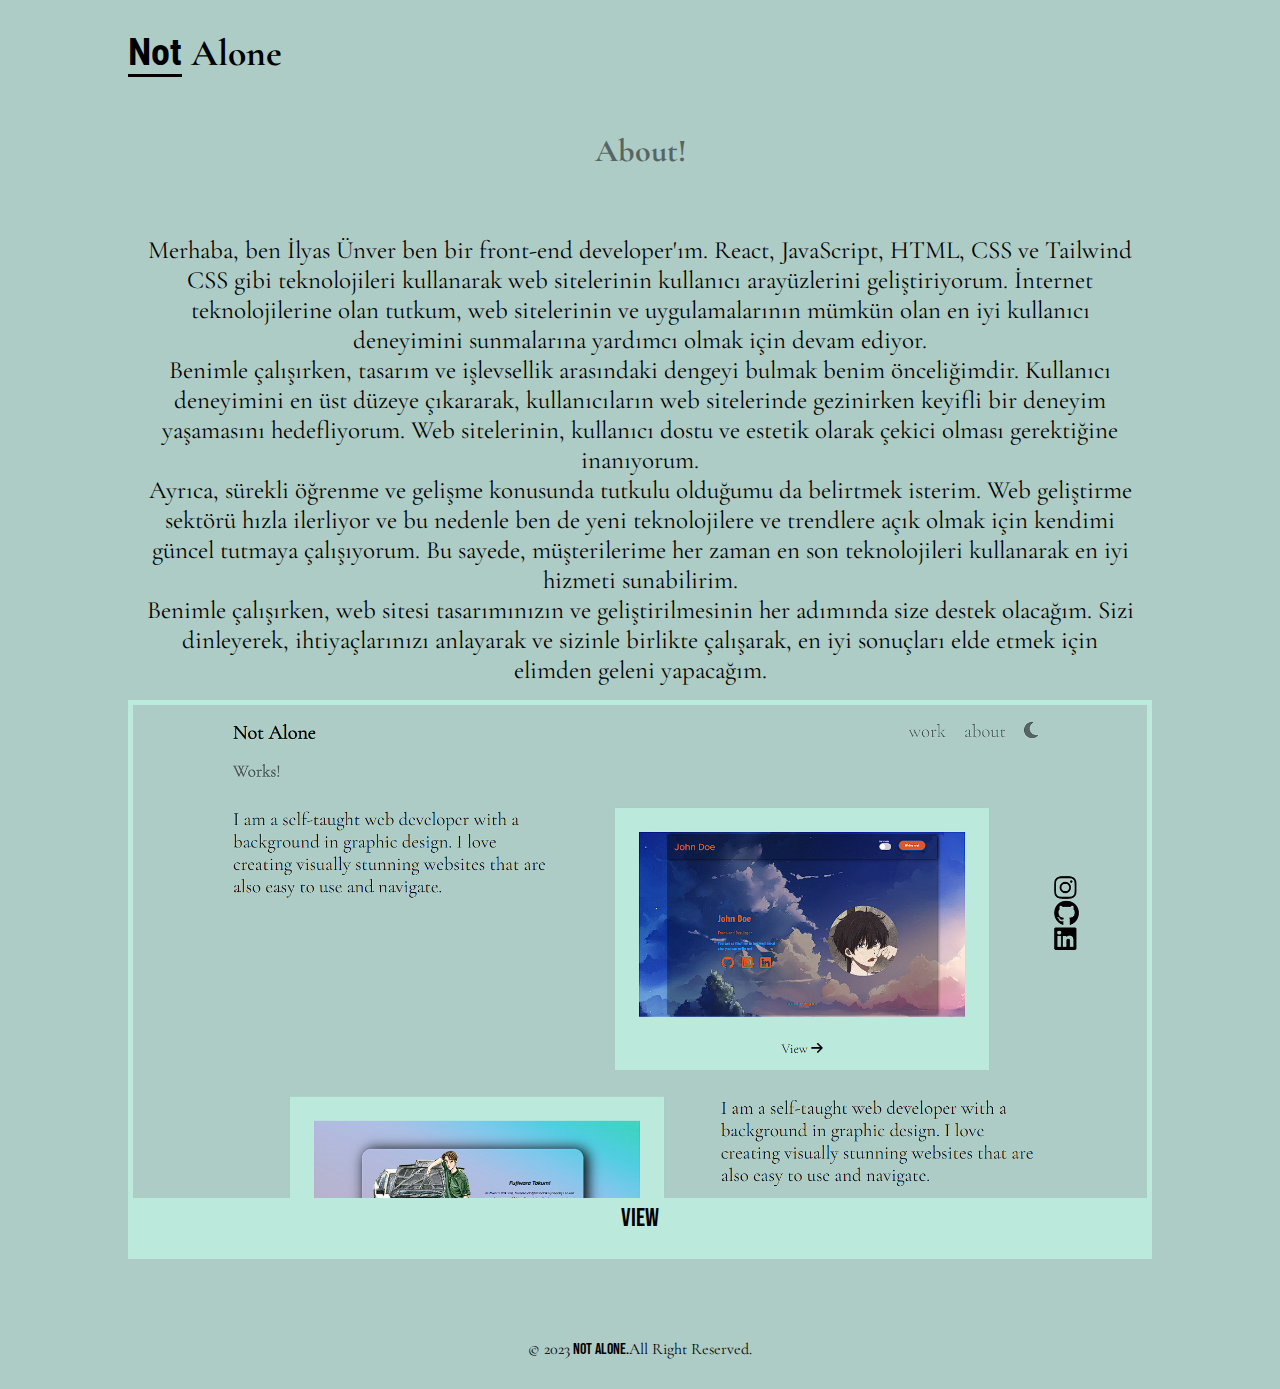
==== about.html @ a909c5f2 "Add files via upload" ====
<html lang="en">

<head>
    <meta charset="UTF-8">
    <meta http-equiv="X-UA-Compatible" content="IE=edge">
    <meta name="viewport" content="width=device-width, initial-scale=1.0">
    <link rel="stylesheet" href="https://cdnjs.cloudflare.com/ajax/libs/font-awesome/6.4.0/css/all.min.css"
        integrity="sha512-iecdLmaskl7CVkqkXNQ/ZH/XLlvWZOJyj7Yy7tcenmpD1ypASozpmT/E0iPtmFIB46ZmdtAc9eNBvH0H/ZpiBw=="
        crossorigin="anonymous" referrerpolicy="no-referrer" />
    <title>Document</title>
    <link rel="stylesheet" href="style.css">
</head>

<body id="body">
    <div class="container">
        <div class="navbar">
            <div class="logo">
                <a href="./index.html">
                    <h2><span style="border-bottom: 3px solid black;">Not</span> Alone</h2>
                </a>
            </div>
            <div class="navbar-menu">
                <ul id="menuItems">
                    <li>
                        <a href="./index.html">home</a>
                        <a href="./work.html">work</a>
                        <a href="./about.html" style="border-bottom: 3px solid black;">about</a>
                        <a href="" onclick="toggleDarkMode()" id="darkmode"><i class="fa-solid fa-moon"></i></a>
                    </li>
                </ul>
                <i class="fa fa-solid fa-bars" id="menuIcon"></i>
            </div>
        </div>
        <h1 id="title">About!</h1>
        <div class="home">
            <p id="home-p3">
                Merhaba, ben İlyas Ünver ben bir front-end developer'ım. React, JavaScript, HTML, CSS ve Tailwind CSS
                gibi teknolojileri kullanarak web sitelerinin kullanıcı arayüzlerini geliştiriyorum. İnternet
                teknolojilerine olan tutkum, web sitelerinin ve uygulamalarının mümkün olan en iyi kullanıcı deneyimini
                sunmalarına yardımcı olmak için devam ediyor. <br>

                Benimle çalışırken, tasarım ve işlevsellik arasındaki dengeyi bulmak benim önceliğimdir. Kullanıcı
                deneyimini en üst düzeye çıkararak, kullanıcıların web sitelerinde gezinirken keyifli bir deneyim
                yaşamasını hedefliyorum. Web sitelerinin, kullanıcı dostu ve estetik olarak çekici olması gerektiğine
                inanıyorum. <br>

                Ayrıca, sürekli öğrenme ve gelişme konusunda tutkulu olduğumu da belirtmek isterim. Web geliştirme
                sektörü hızla ilerliyor ve bu nedenle ben de yeni teknolojilere ve trendlere açık olmak için kendimi
                güncel tutmaya çalışıyorum. Bu sayede, müşterilerime her zaman en son teknolojileri kullanarak en iyi
                hizmeti sunabilirim.    <br>

                Benimle çalışırken, web sitesi tasarımınızın ve geliştirilmesinin her adımında size destek olacağım.
                Sizi dinleyerek, ihtiyaçlarınızı anlayarak ve sizinle birlikte çalışarak, en iyi sonuçları elde etmek
                için elimden geleni yapacağım.
            </p>
            <div class="view">
            </div>
            <div class="image-container">
                <div class="image">
                    <img src="./images/work5.png" alt="">
                    <a href="./index.html" style="font-size: 25px; margin-bottom: 25px; justify-content: center;">View <i
                            class="fa-solid fa-arrow-right"
                            style="align-items: center; justify-content: center; text-align: center;"></i></a>
                </div>
            </div>
        </div>
        <p style="display: flex; justify-content: center; text-align: center; align-items: center; margin-top: 80px;">
            © 2023 <a href="https://github.com/IlyasUnver" target="_blank" style="padding-left: 3px;">Not Alone.</a>All
            Right Reserved.</p>
    </div>
    <div class="links">
        <p style="font-size: 13px; font-weight: bold; justify-content: center; align-items: center; text-align: start;">
            Contact <br> with me </p>
        <a href="https://www.instagram.com/ilyas.unver/" target="_blank"><i
                class="fa-brands fa-instagram fa-3x"></i></a>
        <a href="https://github.com/IlyasUnver" target="_blank"><i class="fa-brands fa-github fa-3x"></i></a>
        <a href="https://www.linkedin.com/in/ilyas-%C3%BCnver-540224268/" target="_blank"><i
                class="fa-brands fa-linkedin fa-3x"></i></a>
    </div>
    <script src="script.js"></script>
</body>

</html>
---- style.css ----
@import url('https://fonts.googleapis.com/css2?family=Cormorant+Garamond&display=swap');
@import url('https://fonts.googleapis.com/css2?family=Bebas+Neue&display=swap');
@import url('https://fonts.googleapis.com/css2?family=Playball&display=swap');
@import url('https://fonts.googleapis.com/css2?family=Major+Mono+Display&display=swap');
@import url('https://fonts.googleapis.com/css2?family=Holtwood+One+SC&display=swap');
@import url('https://fonts.googleapis.com/css2?family=Roboto+Condensed&display=swap');

*{
    margin: 0;
    padding: 0;
    box-sizing: border-box;
    list-style-type: none;
    text-decoration: none;
    font-family: 'Cormorant Garamond', serif;
}

span{
    /**/
    font-family: 'Roboto Condensed', sans-serif;
}

#body{
    overflow: hidden;
}

a{
    color: black;
    font-family: 'Bebas Neue', cursive;
}

body{
    background-color: #aeccc6;
}

.dark-mode{
    background-color: #757a79;
}

.links{
    display: flex;
    flex-direction: column;
    position: sticky;
    bottom: 50%;
    left: 90%;
    margin: 0px 25px;
    padding: 0px 15px;
    width: 90px;
}

.container{
    width: 80%;
    margin: auto;
}

.navbar{
    display: flex;
    justify-content: space-between;
    margin: 30px 0px;
}

.logo{
    font-size: 25px;
    cursor: pointer;
}

.navbar-menu ul li a{
    padding: 0px 15px;
    font-size: 35px;
    opacity: 0.5;
}

.navbar-menu ul li a:hover{
    opacity: 2;
}

.home{
    margin: 50px 0px;
    display: flex;
}

h1{
    margin: 20px 0px;
    opacity: 0.5;
}

.home p{
    font-size: 35px;
    width: 50%;
}

.image-container{
    background-color: #bbe9db;
    width: 700px;
    margin: auto;
    display: flex;
}

#menuIcon{
    display: none;
}

.image{
    display: flex;
    flex-direction: column;
    align-items: center;
    text-align: center;
    justify-content: center;
}

.image img{
    width: 700px;
    height: auto;
    padding: 45px;
    align-items: center;
    justify-content: center;
    text-align: center;
}

.home p a{
    border: 1px solid black;
    border-radius: 15px;
    padding: 5px;
}

#home-p2{
    font-size: 23px;
    justify-content: center;
    text-align: center;
    align-items: center;
    padding: 15px;
}

#home-p3{
    font-size: 25px;
    padding: 15px;
}

#home-p{
    font-size: 35px;
}

hr{
    color: black;
    background-color: black;
}

@media only screen and (max-width:1300px){
    #body{
        overflow: visible;
    }
    
    .logo{
        font-size: 25px;
    }

    #title{
        display: flex;
        justify-content: center;
        text-align: center;
        align-items: center;
        margin-top: 55px;
    }

    h1{
        padding: 0px;
        margin: 0px;
    }

    .home{
        display: block;
        overflow: scroll;
    }
    .home p{
        width: 90%;
    }
    #home-p{
        width: 100%;
        font-size: 25px;
        padding: 15px;
        justify-content: center;
        align-items: center;
        text-align: center;
    }
    #home-p2{
        width: 100%;
        font-size: 25px;
        padding: 15px;
        justify-content: center;
        align-items: center;
        text-align: center;
    }
    #home-p3{
        width: 100%;
        font-size: 25px;
        padding: 15px;
        justify-content: center;
        align-items: center;
        text-align: center;
    }
    .image-container{
        width: 100%;
        height: auto;
    }
    .image img{
        width: 100%;
        padding: 5px;
    }
    .links{
        width: 90%;
        display: flex;
        position: inherit;
        flex-direction: row;
        justify-content: center;
        align-items: center;
        text-align: center;
        margin: 15px;
    }
    .links p{
        display: none;
    }
    
    #menuItems{
        display: none;
    }

    #menuItems.active{
        display: flex;
        flex-direction: column;
        position: absolute;
        background-color: bisque;
        top: 7%;
        left: 5%;
        transform: translateX(-50%, -50%);
        margin: 20px 0px;
    }
    #menuIcon{
        display: block;
        font-size: 35px;
        padding: 6px 0px;
    }
}
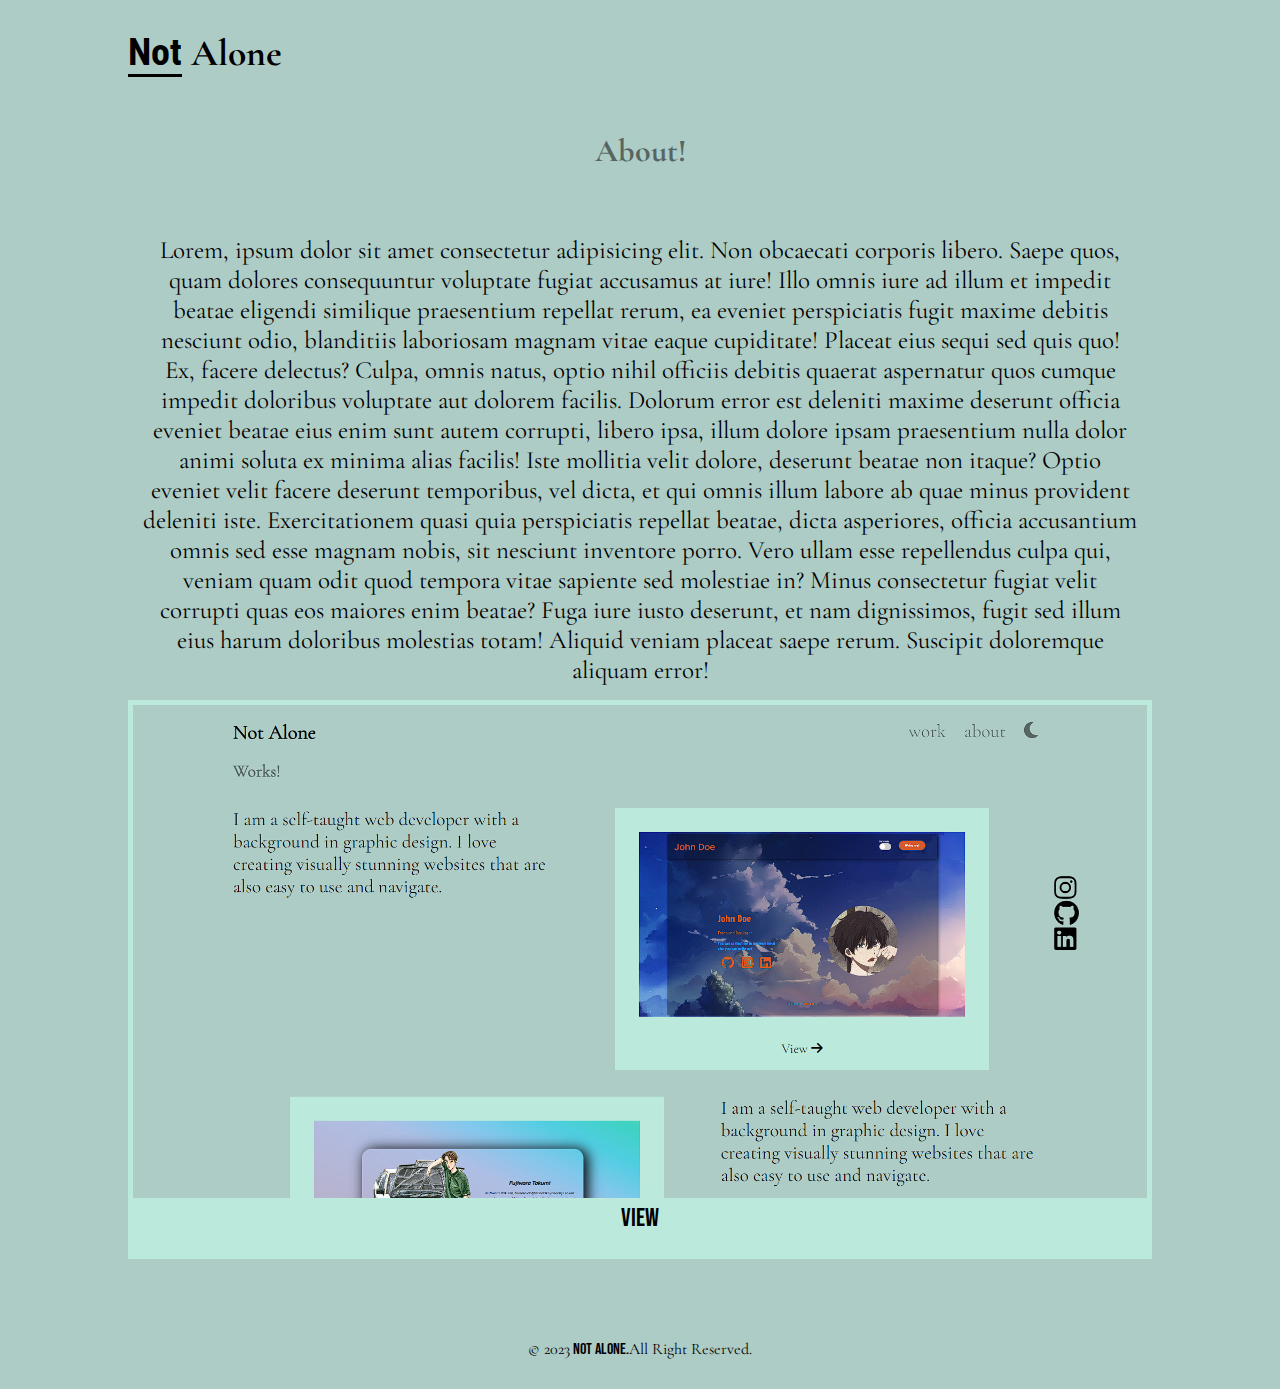
==== commit 33c70550: "Update about.html" ====
--- a/about.html
+++ b/about.html
@@ -7,7 +7,7 @@
     <link rel="stylesheet" href="https://cdnjs.cloudflare.com/ajax/libs/font-awesome/6.4.0/css/all.min.css"
         integrity="sha512-iecdLmaskl7CVkqkXNQ/ZH/XLlvWZOJyj7Yy7tcenmpD1ypASozpmT/E0iPtmFIB46ZmdtAc9eNBvH0H/ZpiBw=="
         crossorigin="anonymous" referrerpolicy="no-referrer" />
-    <title>Document</title>
+    <title>Not Alone | Portfolio website</title>
     <link rel="stylesheet" href="style.css">
 </head>
 
@@ -34,24 +34,7 @@
         <h1 id="title">About!</h1>
         <div class="home">
             <p id="home-p3">
-                Merhaba, ben İlyas Ünver ben bir front-end developer'ım. React, JavaScript, HTML, CSS ve Tailwind CSS
-                gibi teknolojileri kullanarak web sitelerinin kullanıcı arayüzlerini geliştiriyorum. İnternet
-                teknolojilerine olan tutkum, web sitelerinin ve uygulamalarının mümkün olan en iyi kullanıcı deneyimini
-                sunmalarına yardımcı olmak için devam ediyor. <br>
-
-                Benimle çalışırken, tasarım ve işlevsellik arasındaki dengeyi bulmak benim önceliğimdir. Kullanıcı
-                deneyimini en üst düzeye çıkararak, kullanıcıların web sitelerinde gezinirken keyifli bir deneyim
-                yaşamasını hedefliyorum. Web sitelerinin, kullanıcı dostu ve estetik olarak çekici olması gerektiğine
-                inanıyorum. <br>
-
-                Ayrıca, sürekli öğrenme ve gelişme konusunda tutkulu olduğumu da belirtmek isterim. Web geliştirme
-                sektörü hızla ilerliyor ve bu nedenle ben de yeni teknolojilere ve trendlere açık olmak için kendimi
-                güncel tutmaya çalışıyorum. Bu sayede, müşterilerime her zaman en son teknolojileri kullanarak en iyi
-                hizmeti sunabilirim.    <br>
-
-                Benimle çalışırken, web sitesi tasarımınızın ve geliştirilmesinin her adımında size destek olacağım.
-                Sizi dinleyerek, ihtiyaçlarınızı anlayarak ve sizinle birlikte çalışarak, en iyi sonuçları elde etmek
-                için elimden geleni yapacağım.
+                Lorem, ipsum dolor sit amet consectetur adipisicing elit. Non obcaecati corporis libero. Saepe quos, quam dolores consequuntur voluptate fugiat accusamus at iure! Illo omnis iure ad illum et impedit beatae eligendi similique praesentium repellat rerum, ea eveniet perspiciatis fugit maxime debitis nesciunt odio, blanditiis laboriosam magnam vitae eaque cupiditate! Placeat eius sequi sed quis quo! Ex, facere delectus? Culpa, omnis natus, optio nihil officiis debitis quaerat aspernatur quos cumque impedit doloribus voluptate aut dolorem facilis. Dolorum error est deleniti maxime deserunt officia eveniet beatae eius enim sunt autem corrupti, libero ipsa, illum dolore ipsam praesentium nulla dolor animi soluta ex minima alias facilis! Iste mollitia velit dolore, deserunt beatae non itaque? Optio eveniet velit facere deserunt temporibus, vel dicta, et qui omnis illum labore ab quae minus provident deleniti iste. Exercitationem quasi quia perspiciatis repellat beatae, dicta asperiores, officia accusantium omnis sed esse magnam nobis, sit nesciunt inventore porro. Vero ullam esse repellendus culpa qui, veniam quam odit quod tempora vitae sapiente sed molestiae in? Minus consectetur fugiat velit corrupti quas eos maiores enim beatae? Fuga iure iusto deserunt, et nam dignissimos, fugit sed illum eius harum doloribus molestias totam! Aliquid veniam placeat saepe rerum. Suscipit doloremque aliquam error!
             </p>
             <div class="view">
             </div>
@@ -70,7 +53,7 @@
     </div>
     <div class="links">
         <p style="font-size: 13px; font-weight: bold; justify-content: center; align-items: center; text-align: start;">
-            Contact <br> with me </p>
+            Contact</p>
         <a href="https://www.instagram.com/ilyas.unver/" target="_blank"><i
                 class="fa-brands fa-instagram fa-3x"></i></a>
         <a href="https://github.com/IlyasUnver" target="_blank"><i class="fa-brands fa-github fa-3x"></i></a>
@@ -80,4 +63,4 @@
     <script src="script.js"></script>
 </body>
 
-</html>+</html>
--- a/style.css
+++ b/style.css
@@ -84,16 +84,24 @@
 }
 
 .home p{
-    font-size: 35px;
+    font-size: 30px;
     width: 50%;
 }
 
 .image-container{
     background-color: #bbe9db;
-    width: 700px;
+    width: 50%;
     margin: auto;
     display: flex;
 }
+
+.image-container-2{
+    background-color: #bbe9db;
+    width: 30%;
+    margin: auto;
+    display: flex;
+}
+
 
 #menuIcon{
     display: none;
@@ -108,9 +116,8 @@
 }
 
 .image img{
-    width: 700px;
+    width: 100%;
     height: auto;
-    padding: 45px;
     align-items: center;
     justify-content: center;
     text-align: center;
@@ -127,7 +134,7 @@
     justify-content: center;
     text-align: center;
     align-items: center;
-    padding: 15px;
+    padding: 25px;
 }
 
 #home-p3{
@@ -137,11 +144,42 @@
 
 #home-p{
     font-size: 35px;
+    padding: 25px;
 }
 
 hr{
     color: black;
     background-color: black;
+}
+
+@media only screen and (max-width:1810px){
+    #home-p2{
+        font-size: 22px;
+    }
+    #home-p3{
+        font-size: 22px;
+        padding: 15px;
+    }
+}
+
+@media only screen and (max-width:1700px){
+    #home-p2{
+        font-size: 20px;
+    }
+    #home-p3{
+        font-size: 20px;
+        padding: 15px;
+    }
+}
+
+@media only screen and (max-width:1600px){
+    #home-p2{
+        font-size: 17px;
+    }
+    #home-p3{
+        font-size: 17px;
+        padding: 15px;
+    }
 }
 
 @media only screen and (max-width:1300px){
@@ -238,4 +276,4 @@
         font-size: 35px;
         padding: 6px 0px;
     }
-}+}
